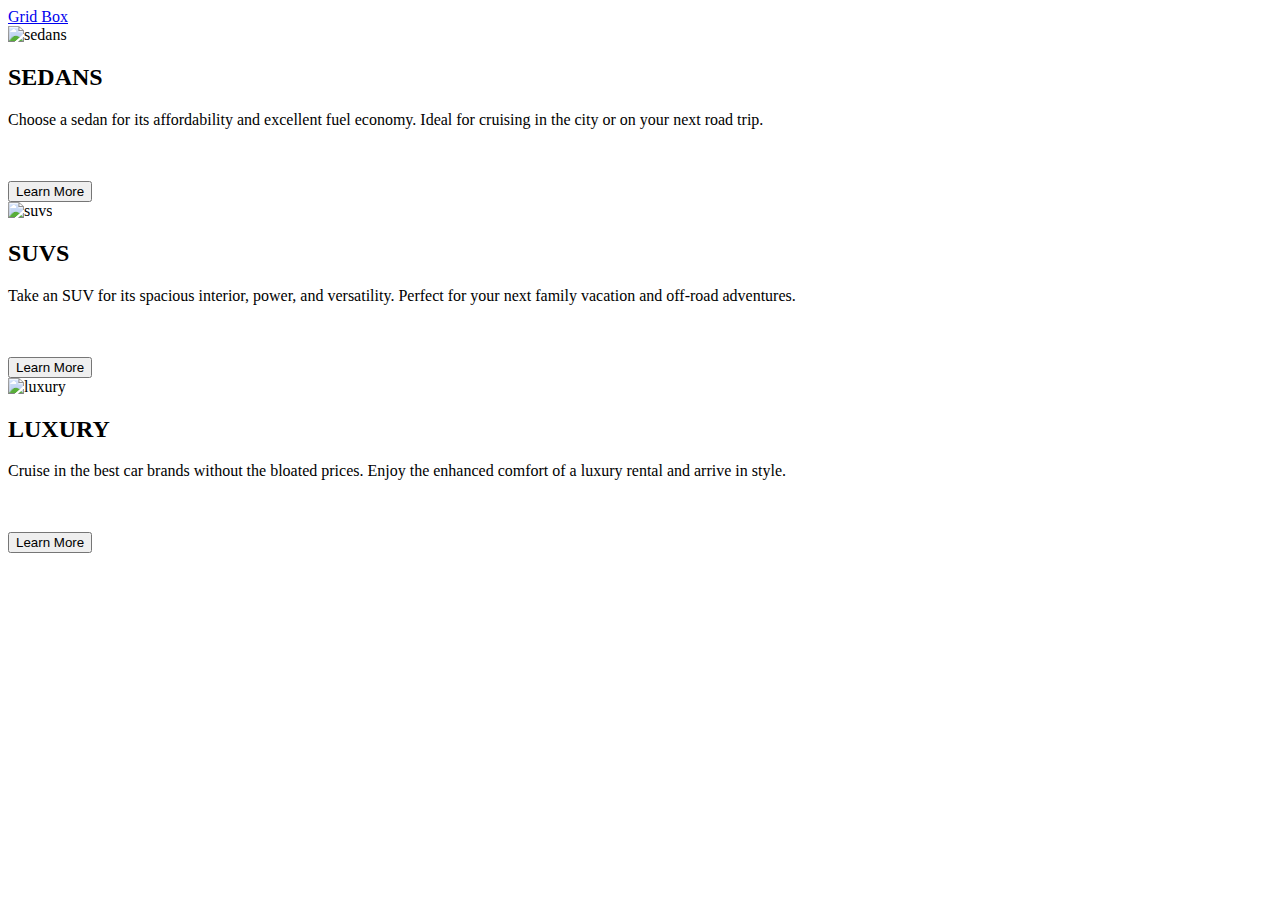
==== index.html @ c1a2c114 "flex-grid/grid.html" ====
<!DOCTYPE html>
<html lang="en">
  <head>
    <meta charset="UTF-8" />
    <meta http-equiv="X-UA-Compatible" content="IE=edge" />
    <meta name="viewport" content="width=device-width, initial-scale=1.0" />
    <title>Flex Box</title>
    <link
      href="https://fonts.googleapis.com/css2?family=Lexend+Deca&display=swap"
      rel="stylesheet"
    />
    <link
      href="https://fonts.googleapis.com/css2?family=Big+Shoulders+Display:wght@700&display=swap"
      rel="stylesheet"
    />
    <link rel="stylesheet" href="style.css" />
  </head>
  <body>
    <header>
    <nav><a href="/Flex-Grid/grid.html">Grid Box</a></nav>
    </header>
    <main class="container">
      <div class="sedans">
        <img src="icon-sedans.svg" alt="sedans" />
        <br />
        <h2>SEDANS</h2>
        <p>
          Choose a sedan for its affordability and excellent fuel economy. Ideal
          for cruising in the city or on your next road trip.
        </p>
        <br />
        <br />
        <button>Learn More</button>
        <br />
      </div>
      <div class="suvs">
        <img src="icon-suvs.svg" alt="suvs" />
        <h2>SUVS</h2>
        <p>
          Take an SUV for its spacious interior, power, and versatility. Perfect
          for your next family vacation and off-road adventures.
        </p>
        <br />
        <br />
        <button>Learn More</button>
        <br />
      </div>
      <div class="luxury">
        <img src="icon-luxury.svg" alt="luxury" />
        <h2>LUXURY</h2>
        <p>
          Cruise in the best car brands without the bloated prices. Enjoy the
          enhanced comfort of a luxury rental and arrive in style.
        </p>
        <br />
        <br />
        <button>Learn More</button>
        <br />
      </div>
    </main>
  </body>
</html>
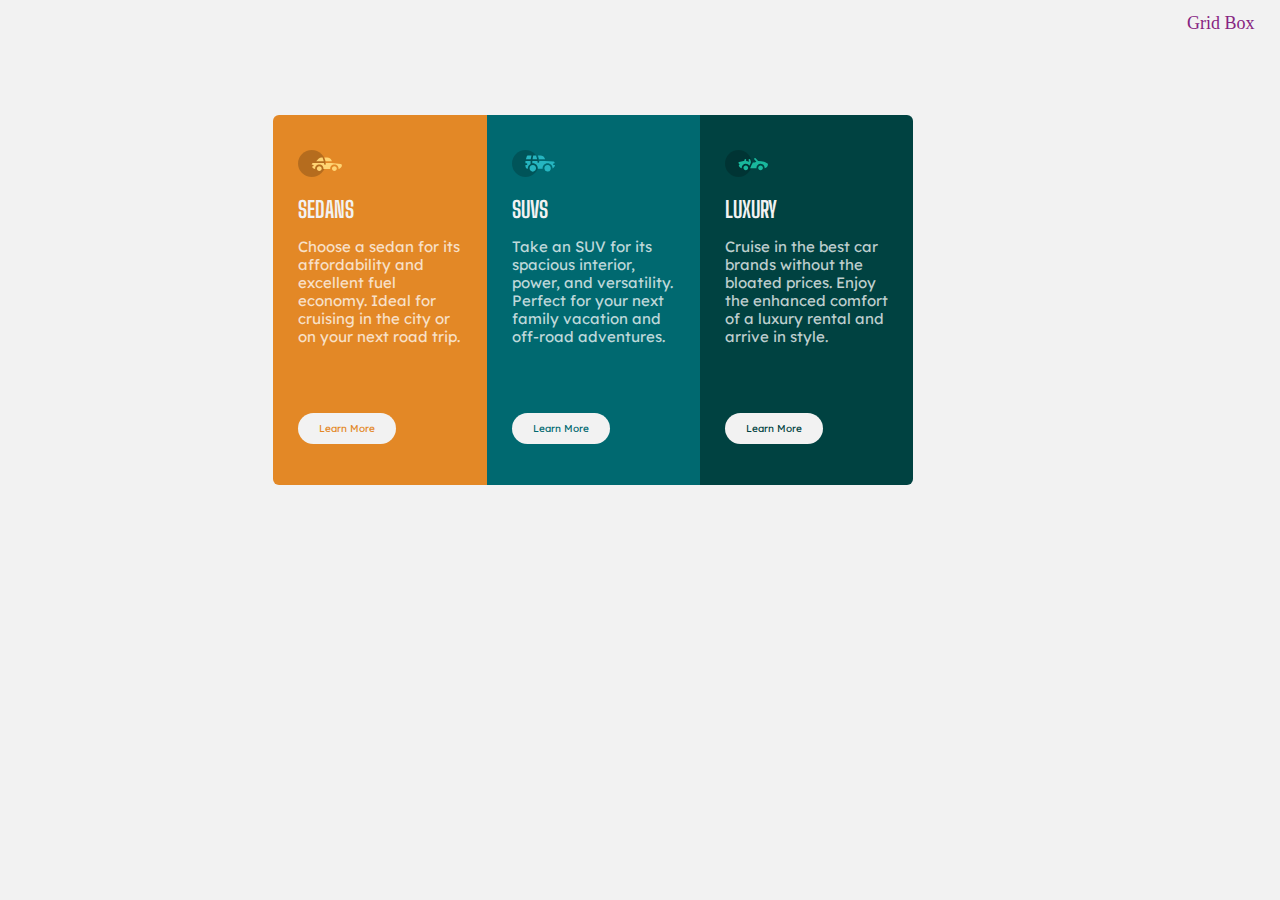
==== commit 1c792577: "first flex and grid commit'" ====
--- a/index.html
+++ b/index.html
@@ -17,7 +17,7 @@
   </head>
   <body>
     <header>
-    <nav><a href="/Flex-Grid/grid.html">Grid Box</a></nav>
+    <nav><a href="/Grid and Flex/grid.html">Grid Box</a></nav>
     </header>
     <main class="container">
       <div class="sedans">
--- a/style.css
+++ b/style.css
@@ -0,0 +1,125 @@
+* {
+    margin: 0;
+    padding: 0;
+  }
+  
+  body {
+    background-color: hsl(0, 0%, 95%);
+    font-size: 15px;
+  }
+  nav{
+    font-size: large;
+    float: right;
+    margin-right: 2%;
+    margin-top: 1%;
+  
+  }
+  nav a{
+    text-decoration: none;
+    color: rgb(134, 36, 129);
+  }
+  
+  .container {
+    display: flex;
+    box-sizing: border-box;
+    width: 50%;
+    margin: auto;
+    height: 600px;
+    justify-content: center;
+    align-items: center;
+  }
+  .container p {
+    color: hsla(0, 0%, 100%, 0.75);
+    font-family: "Lexend Deca", sans-serif;
+    font-weight: 400;
+    font-size: 15px;
+    line-height: 18px;
+  }
+  
+  .container h2 {
+    color: hsl(0, 0%, 95%);
+    padding-bottom: 15px;
+    font-family: "Big Shoulders Display", cursive;
+    font-weight: 700;
+  }
+  .container img {
+    height: 27px;
+    padding-top: 10px;
+    padding-bottom: 15px;
+  }
+  .sedans {
+    background-color: hsl(31, 77%, 52%);
+    padding: 25px;
+    height: 320px;
+    border-top-left-radius: 6px;
+    border-bottom-left-radius: 6px;
+    width: 100%;
+  }
+  .sedans button {
+    color: hsl(31, 77%, 52%);
+  }
+  .suvs {
+    background-color: hsl(184, 100%, 22%);
+    padding: 25px;
+    height: 320px;
+    width: 100%;
+  }
+  .suvs button {
+    color: hsl(184, 100%, 22%);
+  }
+  .luxury {
+    background-color: hsl(179, 100%, 13%);
+    padding: 25px;
+    height: 320px;
+    border-top-right-radius: 6px;
+    border-bottom-right-radius: 6px;
+    width: 100%;
+  }
+  .luxury button {
+    color: hsl(179, 100%, 13%);
+  }
+  button {
+    background-color: hsl(0, 0%, 95%);
+    border: none;
+    border-radius: 20px;
+    padding: 9px;
+    width: 60%;
+    margin-top: 20%;
+    margin-bottom: 2%;
+    text-align: center;
+    font-family: "Lexend Deca", sans-serif;
+    font-size: 10px;
+    cursor: pointer;
+  }
+  .suvs button:hover,
+  .suvs button:active {
+    background-color: hsl(184, 100%, 22%);
+    color: white;
+    border: 1px solid white;
+  }
+  .sedans button:hover,
+  .sedans button:active {
+    background-color: hsl(31, 77%, 52%);
+    color: white;
+    border: 1px solid white;
+  }
+  .luxury button:hover,
+  .luxury button :active {
+    background-color: hsl(179, 100%, 13%);
+    color: white;
+    border: 1px solid white;
+  }
+  /* 375
+  1440 */
+  
+  
+  @media (max-width: 1075px){
+    .container{
+      display: flex;
+      flex-direction: column;
+      height: fit-content;
+      margin-top: 10%;
+    }
+    }
+
+  